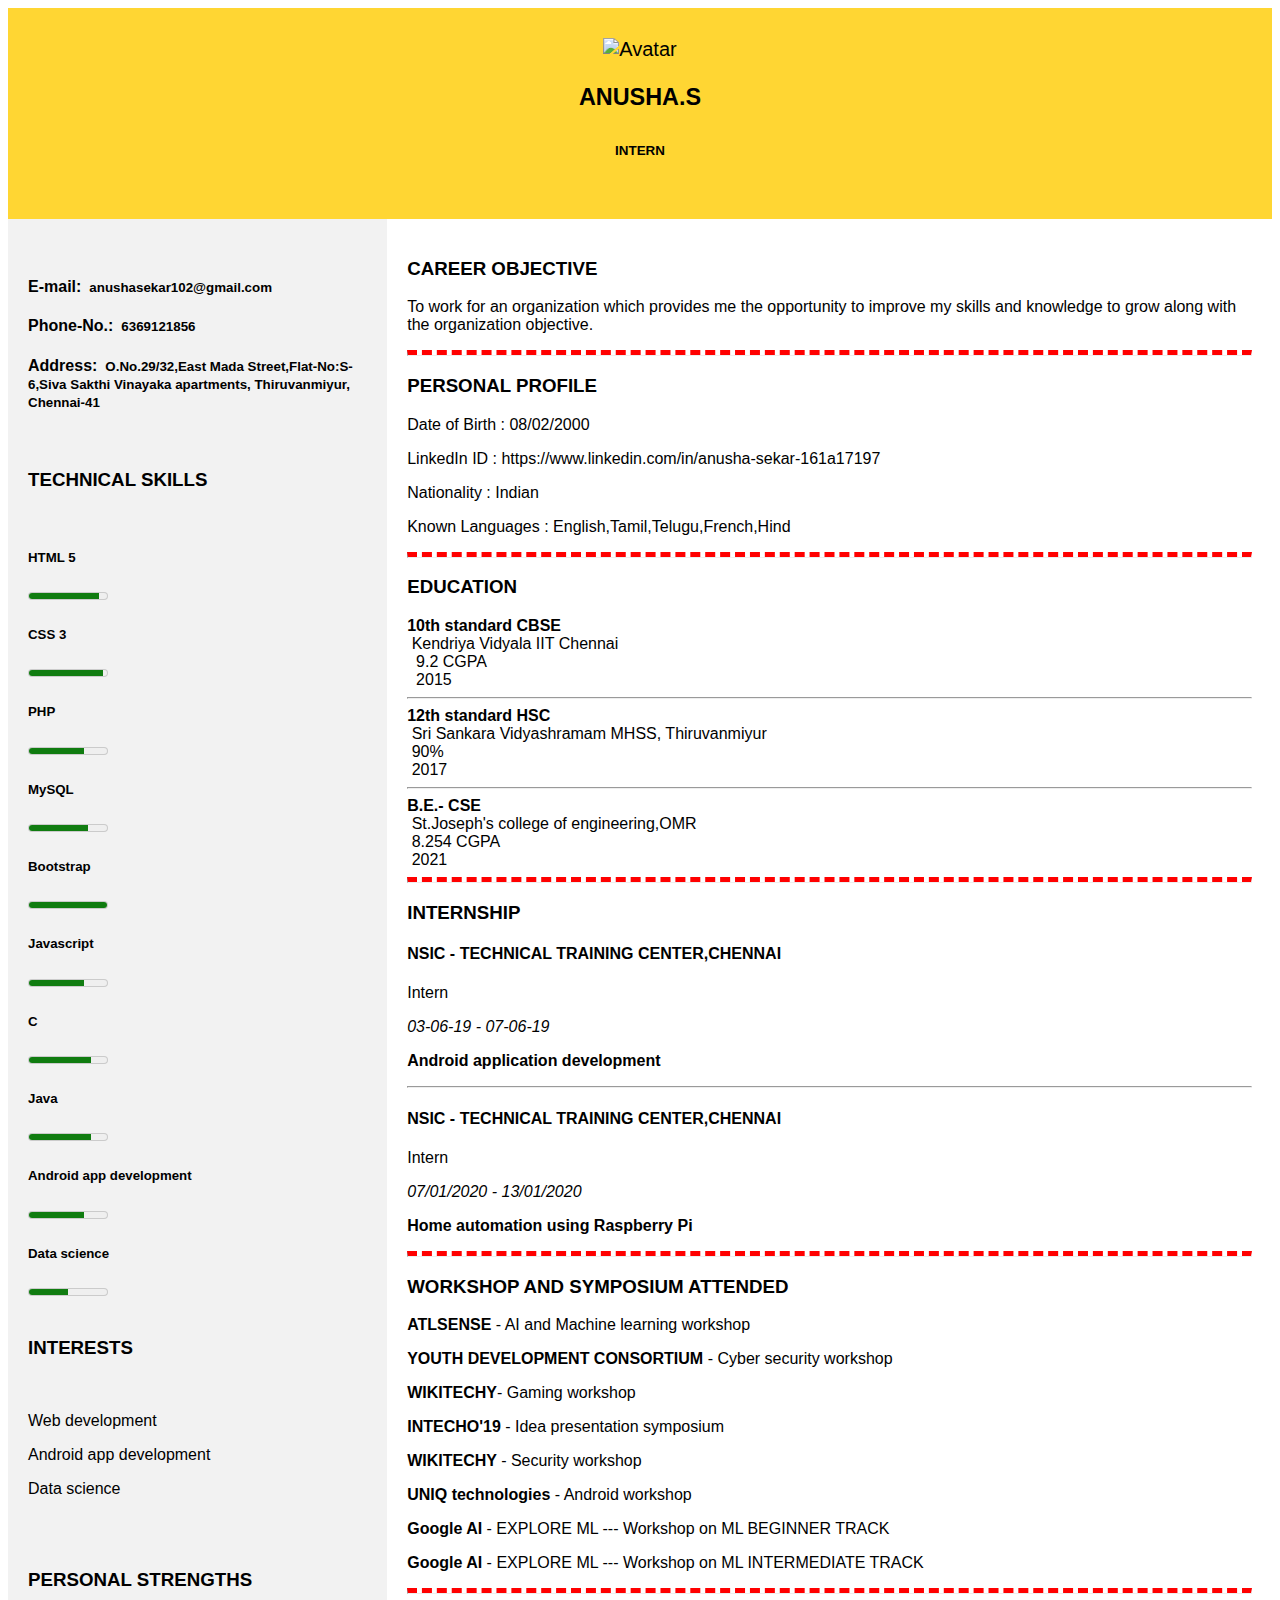
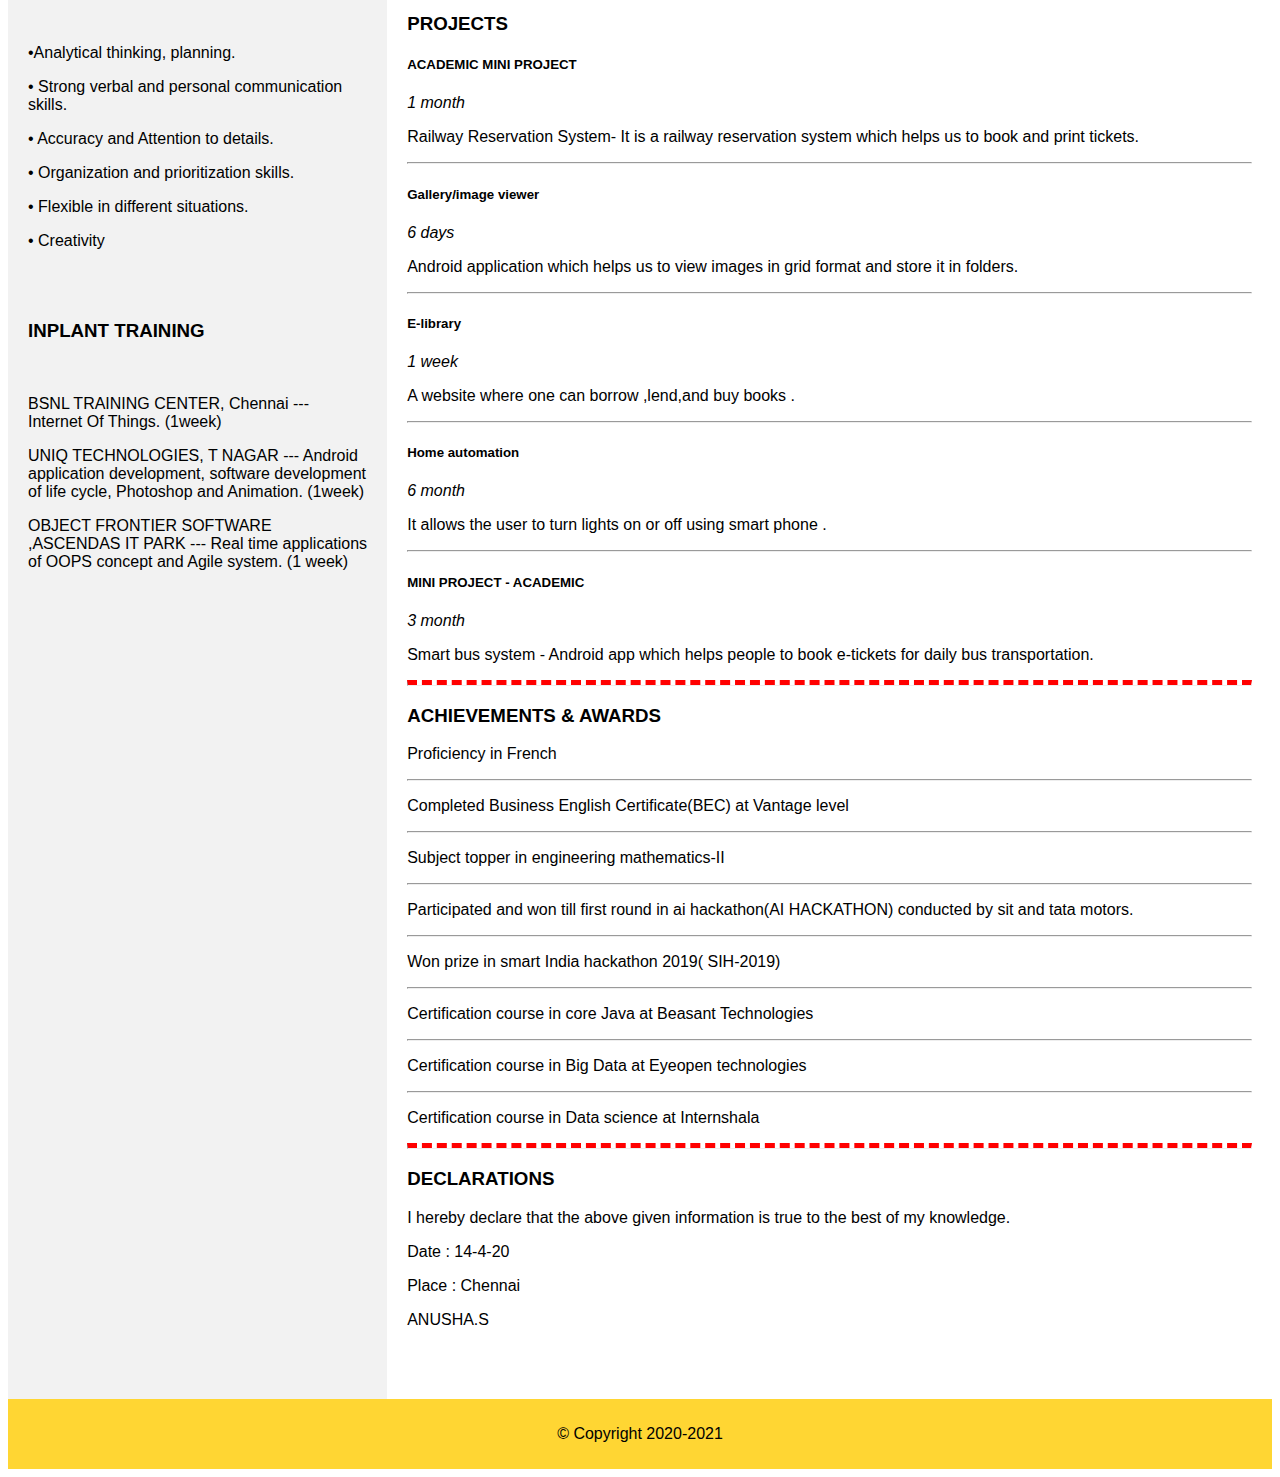
==== index.html @ c6b3980d "Rename assignment123.html to index.html" ====
<!--html>
<head>
	<link href="css-circular-prog-bar.css" rel="stylesheet">
 <link rel="stylesheet" href="cssstyle123.css">
  <meta name="viewport" content="width=device-width, initial-scale=1.0">  
    </head>
<body> 
    
    <header>
    	<img src="C:/Users/JKSEKAR/Pictures/Screenshots/avatar.png" alt="Avatar" style="width:200px">
        <h3>ANUSHA.S</h3>
        <h6>INTERN</h6>
    </header>
<div class="c1" > 
	<p>dbbdjasdj</p>
</div>
<section>
  <nav>
    <ul>
      <li><a href="#">London</a></li>
      <li><a href="#">Paris</a></li>
      <li><a href="#">Tokyo</a></li>
    </ul>
  </nav>
  
  <article>
    <h1>London</h1>
    <p>London is the capital city of England. It is the most populous city in the  United Kingdom, with a metropolitan area of over 13 million inhabitants.</p>
    <p>Standing on the River Thames, London has been a major settlement for two millennia, its history going back to its founding by the Romans, who named it Londinium.</p>
  </article>
</section>

<div><p>hdgahsdhshafh</p></div>


</body>

</html-->
<!DOCTYPE html>
<html lang="en">
<head>
<title>Online-Portfolio-assginment</title>
<meta charset="utf-8">
<meta name="viewport" content="width=device-width, initial-scale=1">
<!--style>
</style-->
<link rel="stylesheet" href="cssstyle123.css">
</head>
<body>



<header>
  <img src="C:/Users/JKSEKAR/Pictures/Screenshots/avatar.png" alt="Avatar" style="width:200px">
        <h3>ANUSHA.S</h3>
        <h6>INTERN</h6>
</header>

<section>
  <nav>
    <br><h4><strong>E-mail:</strong>&ensp;<small>anushasekar102@gmail.com</small></h4> 
    <h4><strong>Phone-No.:</strong>&ensp;<small>6369121856</small></h4> 
    <h4><strong>Address:</strong>&ensp;<small>O.No.29/32,East Mada Street,Flat-No:S-6,Siva Sakthi Vinayaka apartments, Thiruvanmiyur, Chennai-41</small></h4> <br>

    <h3>TECHNICAL SKILLS</h3><br>

    
<label for="html5"><h5>HTML 5</h5></label>
<meter id="html5" value="90" min="0" max="100"></meter><br>
<label for="html5"><h5>CSS 3</h5></label>
<meter id="html5" value="95" min="0" max="100">2 out of 10</meter><br>
<label for="html5"><h5>PHP</h5></label>
<meter id="html5" value="70" min="0" max="100">2 out of 10</meter><br>
<label for="html5"><h5>MySQL</h5></label>
<meter id="html5" value="75" min="0" max="100">2 out of 10</meter><br>
<label for="html5"><h5>Bootstrap</h5></label>
<meter id="html5" value="100" min="0" max="100">2 out of 10</meter><br>
<label for="html5"><h5>Javascript</h5></label>
<meter id="html5" value="70" min="0" max="100">2 out of 10</meter><br>
<label for="html5"><h5>C</h5></label>
<meter id="html5" value="80" min="0" max="100">2 out of 10</meter><br>
<label for="html5"><h5>Java</h5></label>
<meter id="html5" value="80" min="0" max="100">2 out of 10</meter><br>
<label for="html5"><h5>Android app development</h5></label>
<meter id="html5" value="70" min="0" max="100">2 out of 10</meter><br>
<label for="html5"><h5>Data science</h5></label>
<meter id="html5" value="50" min="0" max="100">2 out of 10</meter><br><br>

<h3>INTERESTS</h3><br>
<p>Web development</p>
<p>Android app development</p>
<p>Data science</p><br><br>

<h3>PERSONAL STRENGTHS</h3> <br>
<p>•Analytical thinking, planning.</p> 
<p>• Strong verbal and personal communication skills. </p>
<p>• Accuracy and Attention to details. </p>
<p>• Organization and prioritization skills. </p>
<p>• Flexible in different situations.</p> 
<p>• Creativity </p><br><br>

<h3>INPLANT TRAINING</h3><br> 
<p>BSNL TRAINING CENTER, Chennai --- Internet Of Things. (1week)</p>
<p>UNIQ TECHNOLOGIES, T NAGAR --- Android application development, software development of life cycle, Photoshop and Animation. (1week)</p> 
<p>OBJECT FRONTIER SOFTWARE ,ASCENDAS IT PARK --- Real time applications of OOPS concept and Agile system. (1 week) </p><br><br><br>
<br><br><br><br><br><br><br><br><br><br><br><br><br><br><br><br><br><br><br><br><br><br><br><br><br><br><br><br><br><br><br><br><br><br><br><br><br><br><br><br><br>




</nav>
 
  <article>

  	<h3>CAREER OBJECTIVE</h3> 
	<p>To work for an organization which provides me the opportunity to improve my skills and knowledge to grow along with the organization objective.</p><hr class="r1">
	
	<h3>PERSONAL PROFILE </h3>
<p>Date of Birth : 08/02/2000 </p>
<p>LinkedIn ID : https://www.linkedin.com/in/anusha-sekar-161a17197 </p>
<p>Nationality : Indian </p>
<p>Known Languages : English,Tamil,Telugu,French,Hind</p><hr class="r1">

<h3>EDUCATION </h3>
<b>10th standard CBSE</b><br> &nbsp;Kendriya Vidyala IIT Chennai<br>&nbsp; 9.2 CGPA<br>&nbsp; 2015 <hr>
<b>12th standard HSC</b><br>&nbsp;Sri Sankara Vidyashramam MHSS, Thiruvanmiyur<br>&nbsp;90% <br>&nbsp;2017 <hr>
<b>B.E.- CSE</b><br>&nbsp;St.Joseph's college of engineering,OMR <br>&nbsp;8.254 CGPA <br>&nbsp;2021<hr class="r1"> 
<h3>INTERNSHIP </h3>
<h4>NSIC - TECHNICAL TRAINING CENTER,CHENNAI</h4><p>Intern</p><p><i>03-06-19 - 07-06-19</i></p><p><b> Android application development</b> 
</p><hr>
<h4>NSIC - TECHNICAL TRAINING CENTER,CHENNAI</h4><p>Intern</p><p><i>07/01/2020 - 13/01/2020</i></p><p><b>Home automation using Raspberry Pi</b></p><hr class="r1">

<h3>WORKSHOP AND SYMPOSIUM ATTENDED</h3>
<p><b>ATLSENSE </b>- AI and Machine learning workshop</p>
 <p><b>YOUTH DEVELOPMENT CONSORTIUM</b> - Cyber security workshop</p> 
 <p><b>WIKITECHY</b>- Gaming workshop </p>
 <p><b>INTECHO'19</b> - Idea presentation symposium </p>
 <p><b>WIKITECHY </b>- Security workshop </p>
 <p><b>UNIQ technologies</b> - Android workshop </p>
 <p><b>Google AI </b>- EXPLORE ML --- Workshop on ML BEGINNER TRACK </p>
 <p><b>Google AI</b> - EXPLORE ML --- Workshop on ML INTERMEDIATE TRACK</p><hr class="r1">
 
 <h3>PROJECTS</h3> 
<h5>ACADEMIC MINI PROJECT</h5> 
<p><i>1 month</i></p> 
<p>Railway Reservation System- It is a railway reservation system which helps us to book and print tickets.</p><hr> 
<h5>Gallery/image viewer</h5>
<p><i>6 days</i></p> 
<p>Android application which helps us to view images in grid format and store it in folders.</p><hr>
<h5>E-library</h5> 
<p><i>1 week</i></p> 
<p>A website where one can borrow ,lend,and buy books .</p><hr>  
<h5>Home automation</h5> 
<p><i>6 month</i></p> 
<p>It allows the user to turn lights on or off using smart phone .</p><hr>  
<h5>MINI PROJECT - ACADEMIC</h5> 
<p><i>3 month</i></p> 
<p>Smart bus system - Android app which helps people to book e-tickets for daily bus transportation.</p><hr class="r1"> 

<h3>ACHIEVEMENTS & AWARDS </h3>
<p>Proficiency in French</p> <hr>
<p>Completed Business English Certificate(BEC) at Vantage level</p> <hr>
<p>Subject topper in engineering mathematics-II</p><hr>
<p> Participated and won till first round in ai hackathon(AI HACKATHON) conducted by sit and tata motors.</p><hr>
<p> Won prize in smart India hackathon 2019( SIH-2019) </p><hr>
 <p>Certification course in core Java at Beasant Technologies </p><hr>
<p> Certification course in Big Data at Eyeopen technologies</p><hr>
 <p> Certification course in Data science at Internshala </p><hr class="r1">

<h3>DECLARATIONS</h3> 
<p>I hereby declare that the above given information is true to the best of my knowledge.</p> 
<p>Date : 14-4-20</p><p> Place : Chennai</p> 
ANUSHA.S 
 <br><br><br>  

  </article>


</section>

<footer>
  <p>&copy; Copyright 2020-2021</p>
</footer>

</body>
</html>
---- cssstyle123.css ----
* {
  box-sizing: border-box;
}

body {
  font-family: Arial, Helvetica, sans-serif;
}

/* Style the header */
header {
  background-color:#ffd633;
  padding: 30px;
  text-align: center;
  font-size: 20px;
  color: black;
}

/* Create two columns/boxes that floats next to each other */
nav {
  float: left;
  width: 30%;
  height: 100%; /* only for demonstration, should be removed */
  background: #f2f2f2;
  padding: 20px;
}

/* Style the list inside the menu */
/*nav ul {
  list-style-type: none;
  padding: 0;
}*/

article {
  float: left;
  padding: 20px;
  width: 70%;
  background-color: #ffffff;
  height: 100%; /* only for demonstration, should be removed */
}

/* Clear floats after the columns */
section:after {
  content: "";
  display: table;
  clear: both;
}

/* Style the footer */
footer {
  background-color: #ffd633;
  padding: 10px;
  text-align: center;
  color: black;
}

/* Responsive layout - makes the two columns/boxes stack on top of each other instead of next to each other, on small screens */
@media (max-width: 600px) {
  nav, article {
    width: 100%;
    height: auto;
  }
}
hr.r1 {
  border-top: 5px dashed red;
}
---- cssstyle123.css ----
* {
  box-sizing: border-box;
}

body {
  font-family: Arial, Helvetica, sans-serif;
}

/* Style the header */
header {
  background-color:#ffd633;
  padding: 30px;
  text-align: center;
  font-size: 20px;
  color: black;
}

/* Create two columns/boxes that floats next to each other */
nav {
  float: left;
  width: 30%;
  height: 100%; /* only for demonstration, should be removed */
  background: #f2f2f2;
  padding: 20px;
}

/* Style the list inside the menu */
/*nav ul {
  list-style-type: none;
  padding: 0;
}*/

article {
  float: left;
  padding: 20px;
  width: 70%;
  background-color: #ffffff;
  height: 100%; /* only for demonstration, should be removed */
}

/* Clear floats after the columns */
section:after {
  content: "";
  display: table;
  clear: both;
}

/* Style the footer */
footer {
  background-color: #ffd633;
  padding: 10px;
  text-align: center;
  color: black;
}

/* Responsive layout - makes the two columns/boxes stack on top of each other instead of next to each other, on small screens */
@media (max-width: 600px) {
  nav, article {
    width: 100%;
    height: auto;
  }
}
hr.r1 {
  border-top: 5px dashed red;
}
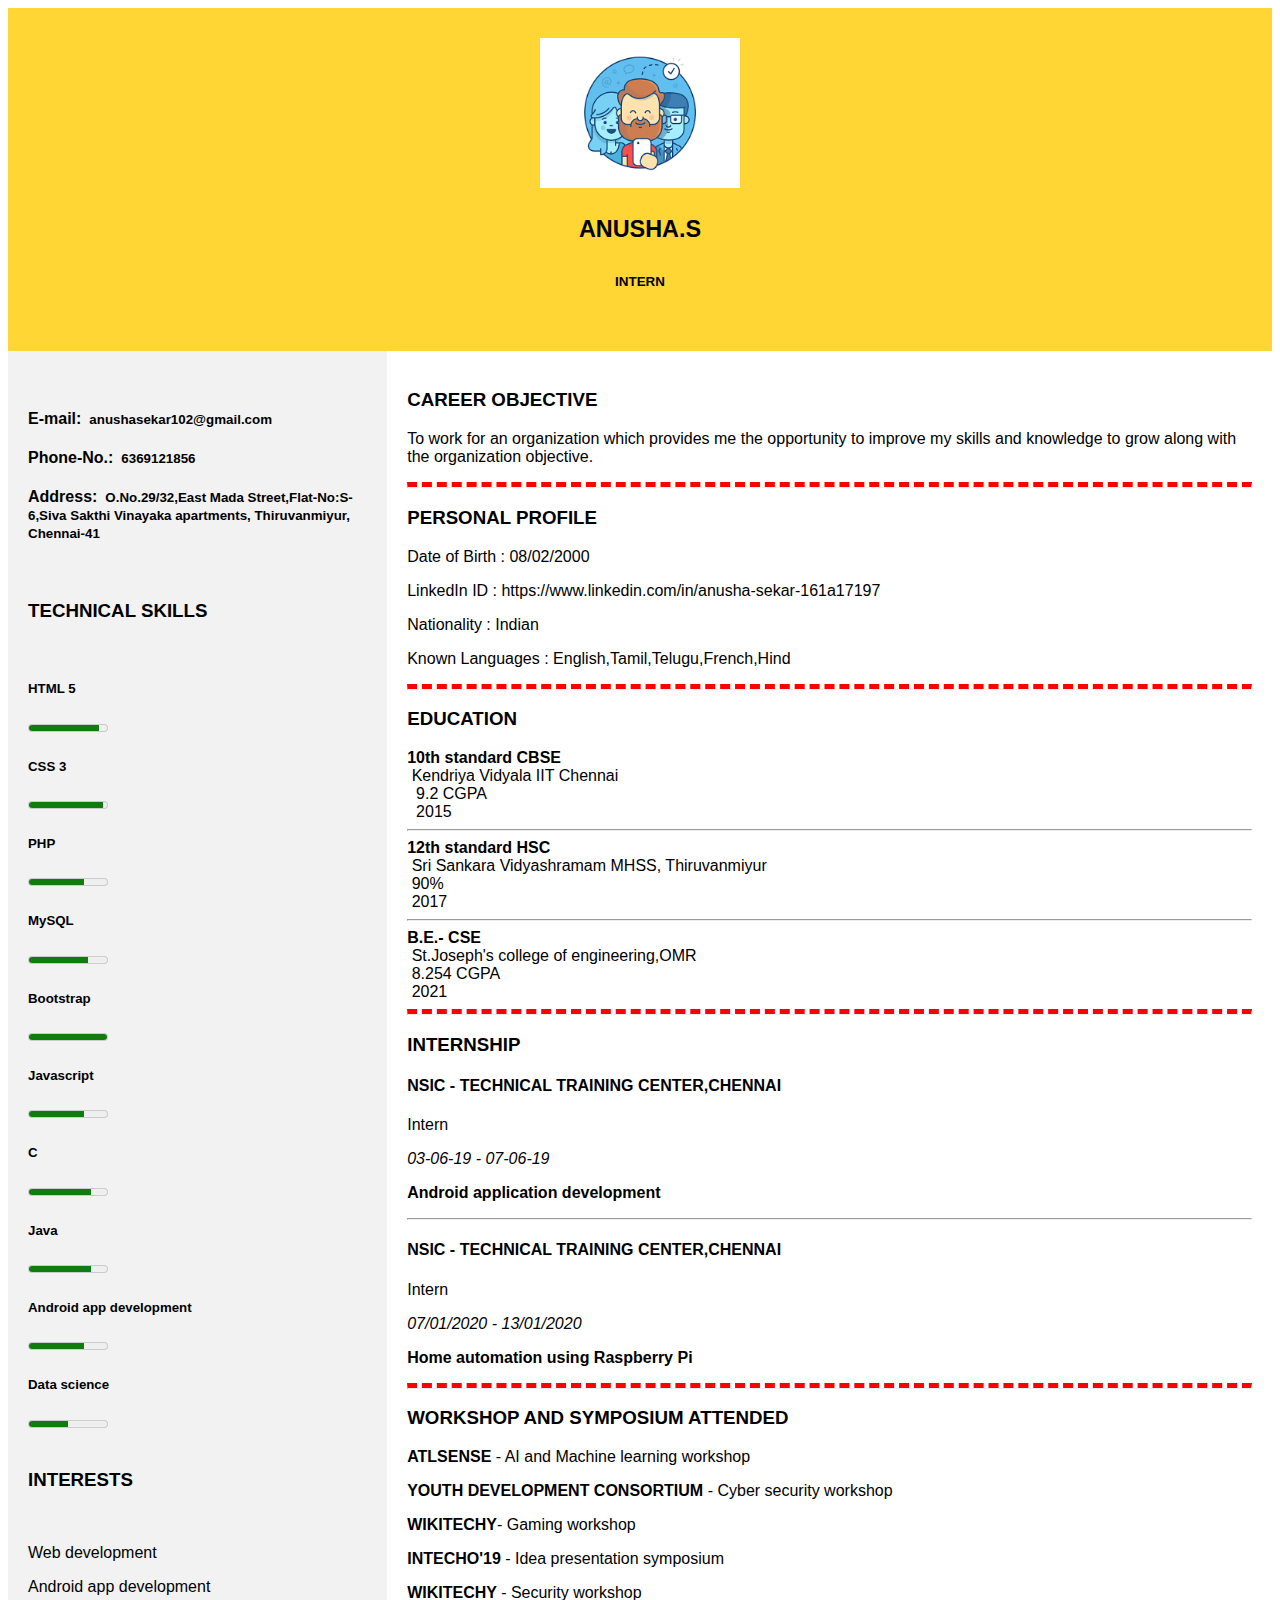
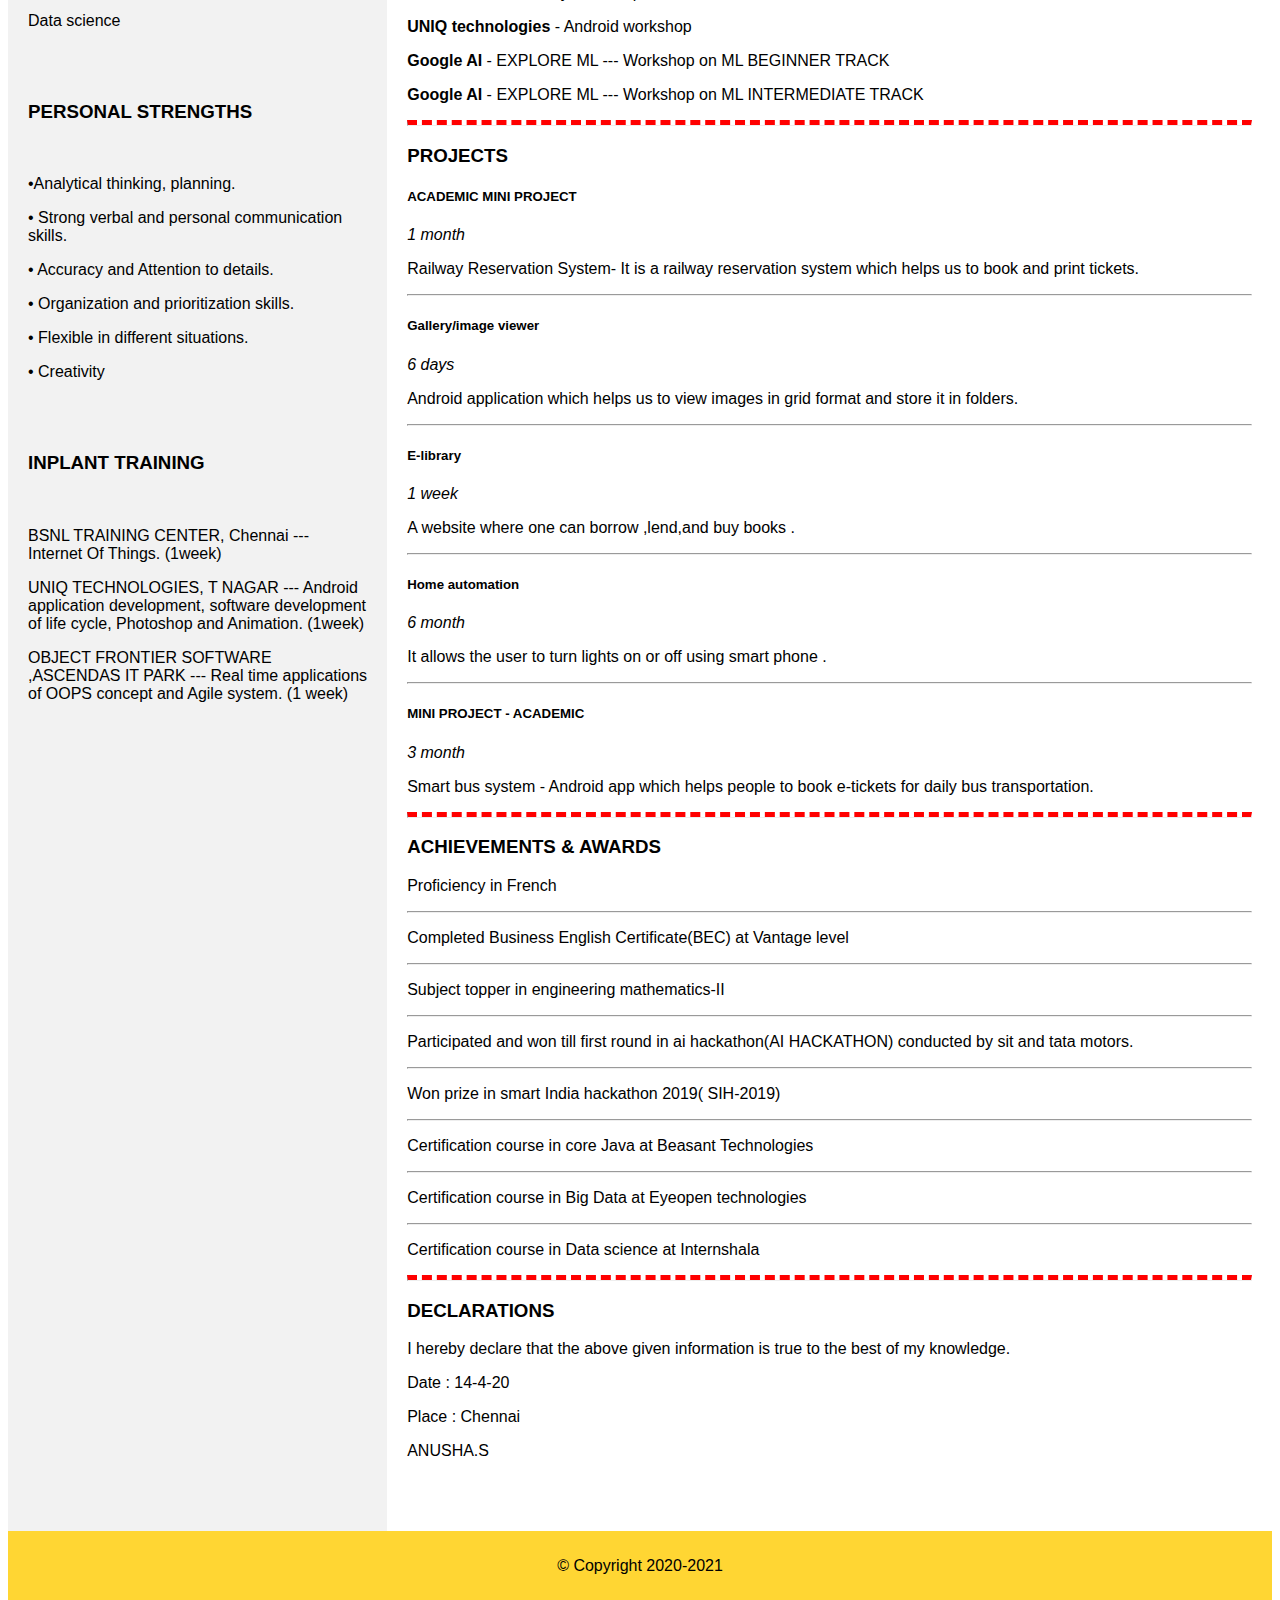
==== commit 0faa6961: "Rename index1.html to index.html" ====
--- a/index.html
+++ b/index.html
@@ -1,41 +1,4 @@
-<!--html>
-<head>
-	<link href="css-circular-prog-bar.css" rel="stylesheet">
- <link rel="stylesheet" href="cssstyle123.css">
-  <meta name="viewport" content="width=device-width, initial-scale=1.0">  
-    </head>
-<body> 
-    
-    <header>
-    	<img src="C:/Users/JKSEKAR/Pictures/Screenshots/avatar.png" alt="Avatar" style="width:200px">
-        <h3>ANUSHA.S</h3>
-        <h6>INTERN</h6>
-    </header>
-<div class="c1" > 
-	<p>dbbdjasdj</p>
-</div>
-<section>
-  <nav>
-    <ul>
-      <li><a href="#">London</a></li>
-      <li><a href="#">Paris</a></li>
-      <li><a href="#">Tokyo</a></li>
-    </ul>
-  </nav>
-  
-  <article>
-    <h1>London</h1>
-    <p>London is the capital city of England. It is the most populous city in the  United Kingdom, with a metropolitan area of over 13 million inhabitants.</p>
-    <p>Standing on the River Thames, London has been a major settlement for two millennia, its history going back to its founding by the Romans, who named it Londinium.</p>
-  </article>
-</section>
 
-<div><p>hdgahsdhshafh</p></div>
-
-
-</body>
-
-</html-->
 <!DOCTYPE html>
 <html lang="en">
 <head>
@@ -51,7 +14,7 @@
 
 
 <header>
-  <img src="C:/Users/JKSEKAR/Pictures/Screenshots/avatar.png" alt="Avatar" style="width:200px">
+  <img src="avatar.png" alt="Avatar" style="width:200px">
         <h3>ANUSHA.S</h3>
         <h6>INTERN</h6>
 </header>
